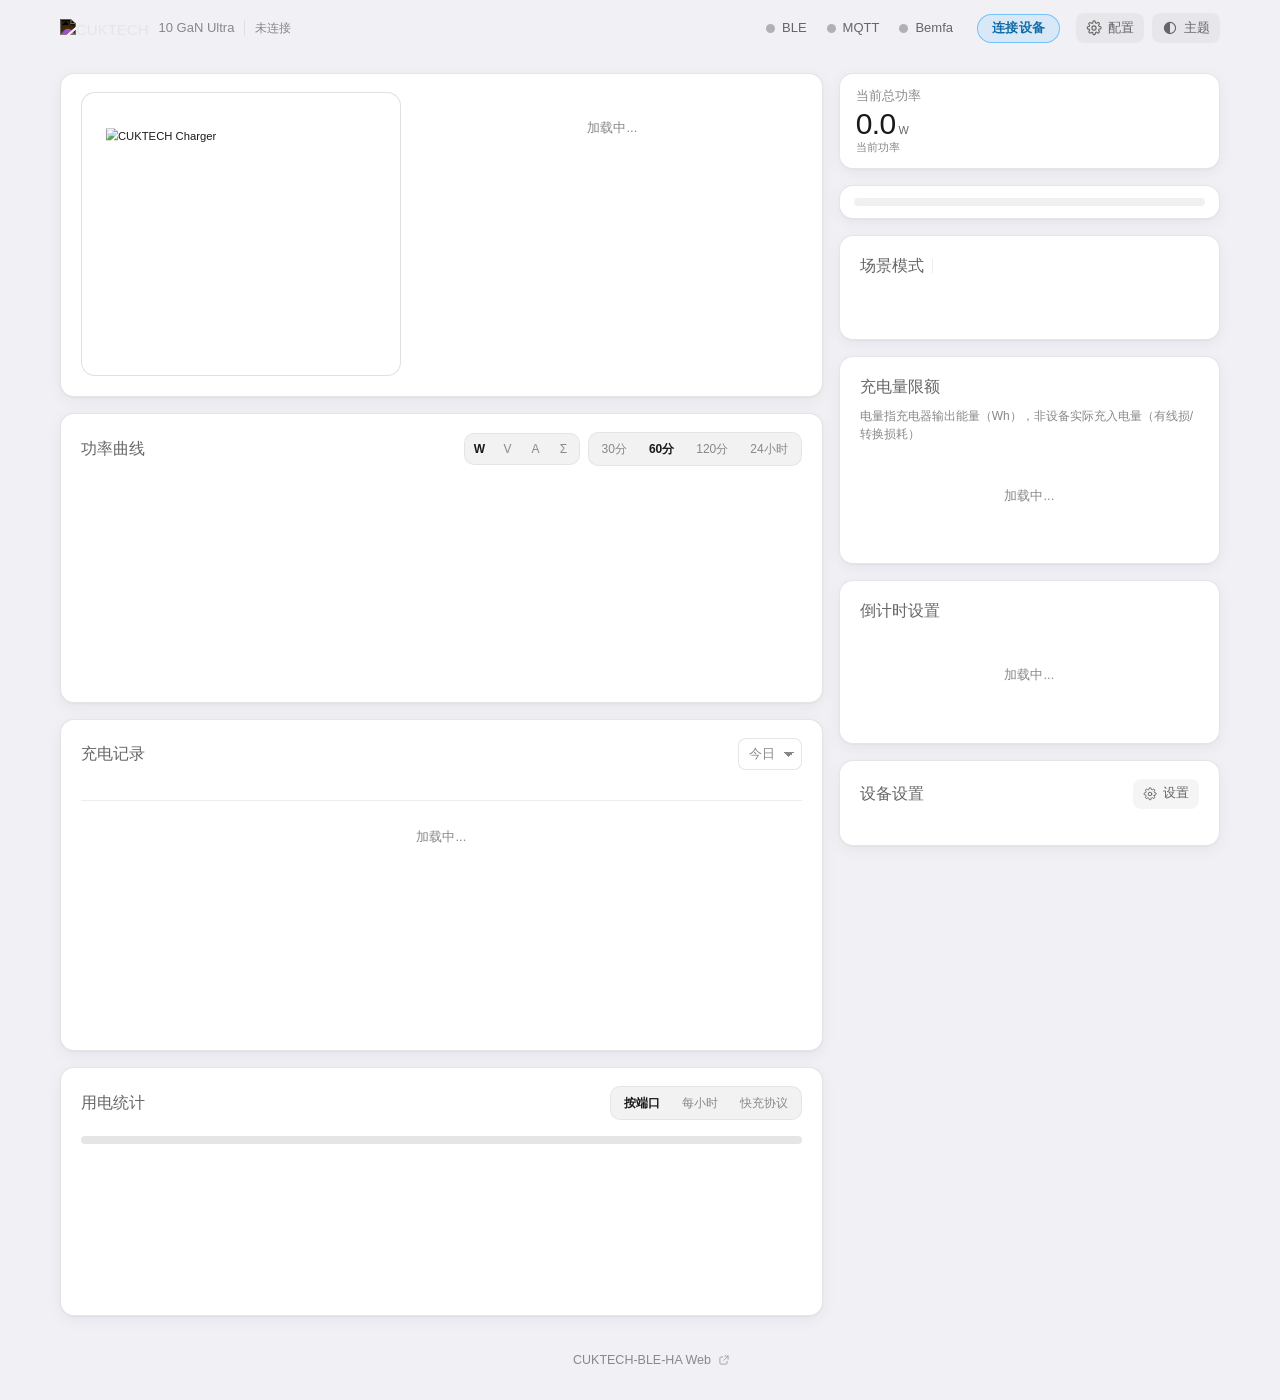
==== android/overlays/web/index.html @ dec81eb2 "安卓独立版完整实现（基于上游 v1.1.1） 安卓 App： - Chaquopy 内嵌同一 Python 引擎 + 原生 GATT 壳（GattBridge/前台服务/开机自启） - sync_en" ====
<!DOCTYPE html>
<html lang="zh-CN">
<head>
    <meta charset="UTF-8">
    <meta name="viewport" content="width=device-width, initial-scale=1.0, viewport-fit=cover">
    <meta name="color-scheme" content="dark light">
    <meta name="theme-color" content="#121215" media="(prefers-color-scheme: dark)">
    <meta name="theme-color" content="#f0f0f5" media="(prefers-color-scheme: light)">
    <title data-i18n="pageTitle.index">CUKTECH 10 GaN Charger Ultra</title>
    <link rel="icon" type="image/x-icon" href="/static/favicon.ico">
    <link rel="preload" href="/static/chart.umd.min.js" as="script">
    <link rel="preload" href="/static/charger.png" as="image">

    <!--
      外观引导（必须在样式表之前执行）
      深浅两套调色板都在 index.css 里，这里只负责尽早给 <html> 打上 data-appearance，
      避免"浅色系统 + 已保存浅色主题"时首屏闪一下深色。
      同时把历史遗留的主题名（deep-blue/ocean/gray）迁移成 system。
    -->
    <script>
    (function () {
        var saved = null;
        try { saved = localStorage.getItem('cuktech-theme'); } catch (e) {}
        if (saved !== 'light' && saved !== 'ha-dark' && saved !== 'system') {
            saved = 'system';
            try { localStorage.setItem('cuktech-theme', 'system'); } catch (e) {}
        }
        var prefersDark = true;
        try {
            prefersDark = !window.matchMedia || window.matchMedia('(prefers-color-scheme: dark)').matches;
        } catch (e) {}
        document.documentElement.setAttribute(
            'data-appearance',
            saved === 'light' ? 'light' : (saved === 'ha-dark' ? 'dark' : (prefersDark ? 'dark' : 'light'))
        );
    })();
    </script>

    <script src="/static/locales/zh-CN.js?v=12"></script>
    <script src="/static/locales/en.js?v=12"></script>
    <script src="/static/i18n.js?v=5"></script>
    <script defer src="/static/chart.umd.min.js"></script>
    <script defer src="/static/charge_history.js?v=8"></script>
    <script defer src="/static/charge_limit.js?v=7"></script>
    <script src="/static/chart-loader.js"></script>
    <script src="/static/chart-config.js"></script>
    <link rel="stylesheet" href="static/index.css?v=12">
</head>
<body>

<!-- ── 图标精灵：全站一套 1.7px 线性图标，粗细与端点一致 ── -->
<svg class="sprite" xmlns="http://www.w3.org/2000/svg" aria-hidden="true" focusable="false">
    <symbol id="i-contrast" viewBox="0 0 24 24"><circle cx="12" cy="12" r="8.4"/><path d="M12 3.6a8.4 8.4 0 0 0 0 16.8Z" fill="currentColor" stroke="none"/></symbol>
    <symbol id="i-list" viewBox="0 0 24 24"><path d="M3.8 7h16.4M3.8 12h16.4M3.8 17h10.4"/></symbol>
    <symbol id="i-github" viewBox="0 0 24 24"><path d="M12 2.2a10 10 0 0 0-3.2 19.5c.5.1.7-.2.7-.5v-1.8c-2.8.6-3.4-1.3-3.4-1.3-.5-1.2-1.1-1.5-1.1-1.5-.9-.6.1-.6.1-.6 1 .1 1.5 1 1.5 1 .9 1.5 2.3 1.1 2.9.8.1-.6.4-1.1.7-1.3-2.2-.3-4.6-1.1-4.6-5 0-1.1.4-2 1-2.7-.1-.3-.4-1.3.1-2.7 0 0 .8-.3 2.7 1a9.4 9.4 0 0 1 5 0c1.9-1.3 2.7-1 2.7-1 .5 1.4.2 2.4.1 2.7.6.7 1 1.6 1 2.7 0 3.9-2.4 4.7-4.6 5 .4.3.7 1 .7 2v2.9c0 .3.2.6.7.5A10 10 0 0 0 12 2.2Z"/></symbol>
    <symbol id="i-external" viewBox="0 0 24 24"><path d="M13.8 4h6.4v6.4"/><path d="M20.2 4 11.6 12.6"/><path d="M18 14.6V18a2.2 2.2 0 0 1-2.2 2.2H6a2.2 2.2 0 0 1-2.2-2.2V8.2A2.2 2.2 0 0 1 6 6h3.5"/></symbol>
    <symbol id="i-cog" viewBox="0 0 24 24"><circle cx="12" cy="12" r="3.1"/><path d="M19.1 14.4a1.5 1.5 0 0 0 .3 1.7l.1.1a1.9 1.9 0 1 1-2.7 2.7l-.1-.1a1.5 1.5 0 0 0-2.6 1.1v.2a1.9 1.9 0 1 1-3.8 0v-.1a1.5 1.5 0 0 0-2.6-1.1l-.1.1a1.9 1.9 0 1 1-2.7-2.7l.1-.1a1.5 1.5 0 0 0-1.1-2.6h-.2a1.9 1.9 0 1 1 0-3.8h.1a1.5 1.5 0 0 0 1.1-2.6l-.1-.1a1.9 1.9 0 1 1 2.7-2.7l.1.1a1.5 1.5 0 0 0 1.7.3h.1a1.5 1.5 0 0 0 .9-1.4v-.2a1.9 1.9 0 1 1 3.8 0v.1a1.5 1.5 0 0 0 2.6 1.1l.1-.1a1.9 1.9 0 1 1 2.7 2.7l-.1.1a1.5 1.5 0 0 0 1.1 2.6h.2a1.9 1.9 0 1 1 0 3.8h-.1a1.5 1.5 0 0 0-1.4.9Z"/></symbol>
</svg>

<div class="app">

    <!-- ════════════ 页头 ════════════ -->
    <header class="topbar" id="topbar">
        <div class="wrap topbar-inner">
            <div class="brand">
                <img class="brand-logo" src="/static/logo_footer.png" alt="CUKTECH">
                <span class="brand-name">10 GaN Ultra</span>
                <span class="tool-sep" aria-hidden="true"></span>
                <span class="fw-chip" id="firmwareVersion" data-i18n="common.disconnected">未连接</span>
            </div>
            <div class="topbar-tools">
                <a class="tool-btn" href="config.html" id="configLink" title="config.html">
                    <svg class="ic" aria-hidden="true"><use href="#i-cog"/></svg>
                    <span data-i18n="index.config">配置</span>
                </a>
                <div class="theme-switcher" id="themeSwitcher">
                    <button class="tool-btn" onclick="toggleThemeMenu()" id="themeBtn" type="button">
                        <svg class="ic" aria-hidden="true"><use href="#i-contrast"/></svg>
                        <span data-i18n="common.theme">主题</span>
                    </button>
                    <div class="theme-menu" id="themeMenu">
                        <div class="theme-option" onclick="setTheme('system')" data-theme="system">
                            <span class="theme-dot" style="background: linear-gradient(135deg, #121215 50%, #f0f0f5 50%);"></span>
                            <span data-i18n="index.themeSystem">跟随系统</span>
                        </div>
                        <div class="theme-option" onclick="setTheme('ha-dark')" data-theme="ha-dark">
                            <span class="theme-dot" style="background: #000;"></span>
                            <span data-i18n="index.themeDark">深色</span>
                        </div>
                        <div class="theme-option" onclick="setTheme('light')" data-theme="light">
                            <span class="theme-dot" style="background: #fff;"></span>
                            <span data-i18n="index.themeLight">浅色</span>
                        </div>
                    </div>
                </div>
            </div>

            <!-- 连接状态 + BLE 操作：从设备卡里挪到页头。它们本来就是整机级操作，
                 贴在吸顶栏上，滚动到任何位置都能看到状态、随手断连 -->
            <div class="topbar-status">
                <!-- 连接状态：米家式"彩色圆点 + 亮文字"，不做彩色胶囊底 -->
                <div class="status-row">
                    <div class="status-badge disconnected" id="statusBadge" tabindex="0">
                        <span class="status-dot"></span>
                        <span>BLE</span>
                    </div>
                    <div class="status-badge disconnected" id="mqttBadge" tabindex="0">
                        <span class="status-dot"></span>
                        <span>MQTT</span>
                    </div>
                    <div class="status-badge disconnected" id="bemfaBadge" tabindex="0">
                        <span class="status-dot"></span>
                        <span>Bemfa</span>
                    </div>
                </div>

                <div class="btn-group">
                    <button class="btn btn-primary" id="bleToggle" onclick="bleToggle()" data-i18n="common.connect">连接设备</button>
                </div>
            </div>
        </div>
    </header>

    <main class="wrap page">
        <div class="page-grid">

            <!-- ── 主列：设备状态 → 端口控制 → 数据与记录 ── -->
            <div class="col-main">

                <!-- 设备 + 端口：合成一张卡（左＝设备面板与总览数值，右＝四个端口） -->
                <section class="card card-top" id="cardTop">
                    <div class="top-main">

                        <div class="device-col">
                    <!-- 设备展示区：整块从 phone.html 移植（360×481 原始尺寸舞台，整体按比例缩放）。
                         孔位与功率光条的位置关系因此与手机端逐像素一致——这两张素材的
                         "环" 是照着 360px 宽的设备图对位的，自己另算百分比一定对不齐。 -->
                    <div class="device-stage">
                        <div class="device-frame">
                            <div class="device-box">
                                <div class="dark-glow-ani" id="darkGlowAni"></div>
                                <img class="unconnected-img show" id="unconnectedImg"
                                     src="/static/plugin_imgs/main_card_ad1204u_unconnected.png" alt="CUKTECH Charger">
                                <div class="device-wrap-inner idle" id="deviceChargerAnim">
                                    <div class="scene-badge-ani" id="sceneBadgeAni">
                                        <img id="sceneBadgeIconAni" src="" alt="">
                                        <span id="sceneBadgeTextAni"></span>
                                    </div>
                                    <img class="device-img" id="deviceImgAni" src="/static/plugin_imgs/main_charger_dark_ad1204_all.png" alt="">
                                    <div class="usb-overlay-ani" id="usbOverlayAni">
                                    <div class="usb-mod-ani" id="usbModC1" style="top:36px">
                                        <div class="usb-pbg" style="top:-2px;left:17px;width:220px;height:36px"><img src="/static/plugin_imgs/main_card_usb_c_rectangle.png" alt="" style="width:220px;height:36px"></div>
                                        <div class="usb-pval" id="usbPvalC1" style="top:4px;left:140px">0W</div>
                                    </div>
                                    <div class="usb-mod-ani" id="usbModC2" style="top:68px">
                                        <div class="usb-pbg" style="top:-2px;left:17px;width:220px;height:36px"><img src="/static/plugin_imgs/main_card_usb_c_rectangle.png" alt="" style="width:220px;height:36px"></div>
                                        <div class="usb-pval" id="usbPvalC2" style="top:4px;left:140px">0W</div>
                                    </div>
                                    <div class="usb-mod-ani" id="usbModC3" style="top:100px">
                                        <div class="usb-pbg" style="top:-2px;left:17px;width:220px;height:36px"><img src="/static/plugin_imgs/main_card_usb_c_rectangle.png" alt="" style="width:220px;height:36px"></div>
                                        <div class="usb-pval" id="usbPvalC3" style="top:4px;left:140px">0W</div>
                                    </div>
                                    <div class="usb-mod-ani" id="usbModA" style="top:133px">
                                        <div class="usb-pbg" style="top:-1.5px;left:12.5px;width:230px;height:40px"><img src="/static/plugin_imgs/main_card_usb_a_rectangle.png" alt="" style="width:230px;height:40px"></div>
                                        <div class="usb-pval" id="usbPvalA" style="top:4px;left:140px">0W</div>
                                    </div>
                                    </div>
                                </div>
                            </div>
                        </div>
                    </div>

                        </div>

                        <div class="ports-col">
                            <div class="port-grid" id="portGrid">
                                <div class="empty-state" data-i18n="common.loading">加载中...</div>
                            </div>

                        </div>

                    </div>
                </section>

                <!-- 功率曲线 -->
                <section class="card" id="cardChart">
                    <div class="card-title">
                        <span data-i18n="index.powerChart">功率曲线</span>
                        <div class="chart-legend" id="chartLegend"></div>
                        <!-- 指标切换：只换同一份 /api/chart 数据里的序列，不额外请求。
                             标签用 W/V/A 而不是"功率/电压/电流"：三个中文标签会把标题行挤到换行
                             （1024–1199px 本来就已经要折行），完整名称放进 title 提示。 -->
                        <div class="card-tools">
                            <div class="segmented compact" role="group" id="chartMetricGroup">
                                <button class="time-btn active" data-metric="power" onclick="setChartMetric('power')"
                                        data-i18n-title="index.metricPower" title="功率">W</button>
                                <button class="time-btn" data-metric="voltage" onclick="setChartMetric('voltage')"
                                        data-i18n-title="index.metricVoltage" title="电压">V</button>
                                <button class="time-btn" data-metric="current" onclick="setChartMetric('current')"
                                        data-i18n-title="index.metricCurrent" title="电流">A</button>
                                <!-- 「总」= 只看总功率曲线：堆叠模式下总功率就是栈顶（顶边由最上面那个
                                     端口画），想单独看这条线的走势就切到这里，不与任何端口线重合 -->
                                <button class="time-btn" data-metric="total" onclick="setChartMetric('total')"
                                        data-i18n-title="index.metricTotal" title="总功率">&Sigma;</button>
                            </div>
                            <div class="segmented" role="group">
                                <button class="time-btn" data-minutes="30" onclick="setTimeRange(30)" data-i18n="index.range30">30分</button>
                                <button class="time-btn active" data-minutes="60" onclick="setTimeRange(60)" data-i18n="index.range60">60分</button>
                                <button class="time-btn" data-minutes="120" onclick="setTimeRange(120)" data-i18n="index.range120">120分</button>
                                <button class="time-btn" data-minutes="1440" onclick="setTimeRange(1440)" data-i18n="index.range1440">24小时</button>
                            </div>
                        </div>
                    </div>
                    <div class="chart-container"><canvas id="powerChart" role="img"
                         data-i18n-aria-label="index.chartAria" aria-label="功率曲线图"></canvas></div>
                </section>

                <!-- 充电记录 -->
                <section class="card" id="cardHistory">
                    <div class="card-title">
                        <span data-i18n="index.chargeHistory">充电记录</span>
                        <div class="card-tools">
                            <select class="mini-select" id="chargePeriod" onchange="startChargeHistoryAutoRefresh('chargeSessionList','chargeStats',this.value,15000,4); refreshEnergyCard(this.value)">
                                <option value="today" data-i18n="charge.today">今日</option>
                                <option value="yesterday" data-i18n="charge.yesterday">昨日</option>
                                <option value="week" data-i18n="charge.week">本周</option>
                                <option value="month" data-i18n="charge.month">本月</option>
                                <option value="all" data-i18n="charge.all">全部</option>
                            </select>
                        </div>
                    </div>
                    <div class="charge-stats" id="chargeStats"></div>
                    <div class="session-list" id="chargeSessionList">
                        <div class="empty-state" data-i18n="common.loading">加载中...</div>
                    </div>

                    <!-- 会话详情：以浮层展开（内联展开会把主列撑高、右栏空出一大块） -->
                    <div class="session-detail" id="sessionDetail" style="display:none;">
                      <div class="sd-sheet" role="dialog" aria-modal="true">
                        <div class="sd-head">
                            <span class="sd-title" id="sdTitle"></span>
                            <span class="sd-duration" id="sdDuration"></span>
                            <div class="sd-accuracy">
                                <span data-i18n="charge.accuracy">精度</span>
                                <select class="mini-select" onchange="setDownsample(this.value)">
                                    <option value="0" data-i18n="charge.allPoints">全部</option>
                                    <option value="100" data-i18n="charge.points100">100点</option>
                                    <option value="200" data-i18n="charge.points200">200点</option>
                                    <option value="300" selected data-i18n="charge.points300">300点</option>
                                    <option value="600" data-i18n="charge.points600">600点</option>
                                </select>
                            </div>
                            <!-- 导出的是"这一次会话"的采样点（/api/sessions/{id}/export），
                                 不是按端口导时间窗——那样的 CSV 里混着会话之间的空载片段 -->
                            <button class="btn btn-quiet sd-export" type="button" onclick="exportSessionCsv()" data-i18n="charge.export">导出 CSV</button>
                        </div>
                        <div class="sd-chart"><canvas id="sessionChart"></canvas></div>
                        <div class="sd-metrics">
                            <div class="sd-metric"><div class="sd-value" id="sdEnergy">0</div><div class="sd-label" data-i18n="charge.energyUnit">电量 Wh</div></div>
                            <div class="sd-metric"><div class="sd-value" id="sdAvgP">0</div><div class="sd-label" data-i18n="charge.avgPowerUnit">均功率 W</div></div>
                            <div class="sd-metric"><div class="sd-value" id="sdPeakP">0</div><div class="sd-label" data-i18n="charge.peakPowerUnit">峰功率 W</div></div>
                            <div class="sd-metric"><div class="sd-value" id="sdAvgV">0</div><div class="sd-label" data-i18n="charge.avgVoltageUnit">均电压 V</div></div>
                            <div class="sd-metric"><div class="sd-value" id="sdAvgI">0</div><div class="sd-label" data-i18n="charge.avgCurrentUnit">均电流 A</div></div>
                            <div class="sd-metric sd-action">
                                <button class="btn btn-quiet" onclick="closeSessionDetail()" data-i18n="common.close">关闭</button>
                            </div>
                        </div>
                      </div>
                    </div>
                </section>

                <!-- 用电统计：同一份"周期"口径下的三个视图。
                     为什么合成一张卡而不是三张：① 三者共用周期与合计值，拆开会出现三个
                     各自为政的周期下拉；② 左栏需要一张"内容够密"的卡把高度补到与右栏齐平，
                     三个 tab 共用一个卡框，高度只算一次。 -->
                <section class="card" id="cardEnergy">
                    <div class="card-title">
                        <span data-i18n="energy.title">用电统计</span>
                        <span class="card-hint" id="energyTotal"></span>
                        <div class="segmented" role="group" id="energyTabs">
                            <button class="time-btn active" data-energy-tab="ports" onclick="setEnergyTab('ports')"
                                    data-i18n="energy.tabPorts">按端口</button>
                            <button class="time-btn" data-energy-tab="hourly" onclick="setEnergyTab('hourly')"
                                    data-i18n="energy.tabHourly">每小时</button>
                            <button class="time-btn" data-energy-tab="protocols" onclick="setEnergyTab('protocols')"
                                    data-i18n="energy.tabProtocols">快充协议</button>
                        </div>
                    </div>

                    <div class="energy-pane is-active" data-energy-pane="ports">
                        <div class="energy-bar" id="energyPortBar"></div>
                        <div class="energy-rows" id="energyPortRows"></div>
                    </div>

                    <div class="energy-pane" data-energy-pane="hourly">
                        <div class="energy-chart"><canvas id="hourlyChart" role="img"
                             data-i18n-aria-label="energy.hourlyAria" aria-label="近 24 小时每小时用电量"></canvas></div>
                    </div>

                    <div class="energy-pane" data-energy-pane="protocols">
                        <div class="energy-bar" id="energyProtoBar"></div>
                        <div class="energy-rows" id="energyProtoRows"></div>
                    </div>
                </section>

            </div>

            <!-- ── 侧列：总功率 / 场景 / 限额 / 倒计时 / 杂项设置 ── -->
            <div class="col-side">

                <!-- 当前总功率 + 功率占比条（phone.html rate-card 同款） -->
                <section class="card card-rate" id="cardRate">
                    <div class="rate-left">
                        <div class="rate-title" data-i18n="phone.totalPowerTitle">当前总功率</div>
                        <div class="rate-value-row">
                            <span class="rate-number" id="totalPower">0.0</span>
                            <span class="rate-unit">W</span>
                        </div>
                        <div class="rate-label" data-i18n="phone.currentPower">当前功率</div>
                    </div>
                    <div class="mini-chart" id="miniChart" aria-hidden="true"></div>
                </section>

                <!-- 端口功率占比：phone.html 的 powerDist（一条堆叠条 + 四色标签行） -->
                <!-- 端口功率占比：只有条 + 标签行，尽量矮 -->
                <section class="card card-share" id="cardPortShare">
                    <div id="powerDist" aria-hidden="true"></div>
                    <div id="powerDistText"></div>
                </section>

                <!-- 场景模式：图标按钮那一排，切换整机的输出策略 -->
                <section class="card" id="cardScene">
                    <div class="card-title">
                        <span data-i18n="settings.sceneMode">场景模式</span>
                        <span class="scene-sep" aria-hidden="true"></span>
                        <span class="scene-current" id="sceneCurrent"></span>
                    </div>
                    <div class="scene-grid" id="sceneGrid"></div>
                    <div class="scene-desc" id="sceneDesc"></div>
                </section>

                <!-- 充电量限额（端口卡组：一次显示一个端口） -->
                <section class="card" id="cardLimit">
                    <div class="card-title"><span data-i18n="chargeLimit.title">充电量限额</span></div>
                    <div class="card-note" data-i18n="chargeLimit.hint">电量指充电器输出能量（Wh），非设备实际充入电量（有线损/转换损耗）</div>
                    <div class="charge-limit-grid" id="chargeLimitGrid">
                        <div class="empty-state" data-i18n="common.loading">加载中...</div>
                    </div>
                </section>

                <!-- 倒计时设置（端口卡组） -->
                <section class="card" id="cardCountdown">
                    <div class="card-title"><span data-i18n="countdown.title">倒计时设置</span></div>
                    <div class="countdown-grid" id="countdownGrid">
                        <div class="empty-state" data-i18n="common.loading">加载中...</div>
                    </div>
                </section>

                <!-- 设备设置 -->
                <section class="card" id="cardSettings">
                    <div class="card-title">
                        <span data-i18n="index.deviceSettings">设备设置</span>
                        <button class="tool-btn settings-open" id="settingsOpen" type="button" onclick="openSettingsModal()">
                            <svg class="ic" aria-hidden="true"><use href="#i-cog"/></svg>
                            <span data-i18n="index.settingsOpen">设置</span>
                        </button>
                    </div>
                </section>

            </div>
        </div>
    </main>

    <!-- ════════════ 页脚 ════════════ -->
    <footer class="footer">
        <div class="wrap footer-inner">
            <a class="footer-link" href="https://github.com/kairui1108/cuktech-ble-server" target="_blank" rel="noopener">
                <svg class="ic" aria-hidden="true"><use href="#i-github"/></svg>
                <span>CUKTECH-BLE-HA Web</span>
                <svg class="ic ic-sm" aria-hidden="true"><use href="#i-external"/></svg>
            </a>
        </div>
    </footer>
</div>

<!-- 状态徽标的悬浮详情：fixed 定位，必须留在 body 下（带 backdrop-filter 的祖先会成为固定定位的包含块） -->
<div id="qualityTooltip" class="quality-tooltip" style="display:none;"></div>
<div id="mqttTooltip" class="quality-tooltip" style="display:none;"></div>
<div id="bemfaTooltip" class="quality-tooltip" style="display:none;"></div>

<!-- 设备设置弹窗：配置项平时不占右栏高度，点"设置"时才弹出 -->
<div class="settings-overlay" id="settingsModal">
    <div class="modal" role="dialog" aria-modal="true">
        <div class="modal-header">
            <span class="modal-title" data-i18n="index.deviceSettings">设备设置</span>
            <button class="modal-close" onclick="closeSettingsModal()" type="button" aria-label="close">&times;</button>
        </div>
        <div class="settings-grid" id="settingsGrid">
            <div class="empty-state" data-i18n="common.loading">加载中...</div>
        </div>
    </div>
</div>

<!-- 端口详情弹窗 -->
<div class="modal-overlay" id="portModal">
    <div class="modal">
        <div class="modal-header">
            <span class="modal-title" id="modalTitle" data-i18n="modal.portDetail" data-i18n-params='{"port":"C1"}'>C1 端口详情</span>
            <button class="modal-close" onclick="closeModal()" type="button" aria-label="close">&times;</button>
        </div>
        <div class="modal-stats">
            <div class="power-item"><div class="power-value" id="modalVoltage">0.0</div><div class="power-label" data-i18n="modal.voltage">电压 (V)</div></div>
            <div class="power-item"><div class="power-value success" id="modalCurrent">0.0</div><div class="power-label" data-i18n="modal.current">电流 (A)</div></div>
            <div class="power-item"><div class="power-value warning" id="modalPower">0.0</div><div class="power-label" data-i18n="modal.power">功率 (W)</div></div>
            <div class="power-item"><div class="power-value" id="modalProtocol">idle</div><div class="power-label" data-i18n="modal.protocol">实时充电协议</div></div>
        </div>
        <div class="modal-toolbar">
            <button class="time-btn" id="modalRealTimeBtn" onclick="toggleModalRealTime()" data-i18n="modal.realtime">⚡ 实时</button>
        </div>
        <div class="modal-chart-container"><canvas id="modalChart"></canvas></div>
        <div class="modal-protocols" id="modalProtocols"></div>
    </div>
</div>

<script>
// 设备设置浮层：配置行平时不占右栏高度，点"设置"弹出
(function () {
    var modal = document.getElementById('settingsModal');
    if (!modal) return;
    function open() { modal.classList.add('is-open'); }
    function close() { modal.classList.remove('is-open'); }
    window.openSettingsModal = open;
    window.closeSettingsModal = close;
    modal.addEventListener('click', function (e) { if (e.target === modal) close(); });
    document.addEventListener('keydown', function (e) {
        if (e.key === 'Escape' && modal.classList.contains('is-open')) close();
    });
})();
</script>

<script>
// 页头滚动后加深底色并补一条发丝线（米家导航栏本身不动，这里只是多一层黏顶过渡）
(function () {
    var bar = document.getElementById('topbar');
    if (!bar) return;
    var ticking = false;
    function sync() {
        bar.classList.toggle('is-scrolled', window.scrollY > 6);
        ticking = false;
    }
    window.addEventListener('scroll', function () {
        if (!ticking) { ticking = true; window.requestAnimationFrame(sync); }
    }, { passive: true });
    sync();
})();
</script>

<script>
/*
 * 端口卡组（堆叠卡）：限额与倒计时各自一沓。
 *
 * 为什么桌面端也要堆叠：四个端口的限额/倒计时是同构表单，平铺会把侧栏拉得极长，
 * 而"一次只调一个口"才是真实用法。这里沿用 phone.html 的限额卡组交互
 * （--depth 逐层下移 + 收窄、翻页/指示点），只是把渲染留给了 app.js /
 * charge_limit.js——所以用 MutationObserver 在它们重建 DOM 后重新铺一次。
 *
 * 指示点同时兼作状态灯（米家的编码方式，不靠颜色也能分辨）：
 *   空心 = 该口未设置；实心（端口色）= 已设置；实心警示色 = 限额已触发关断；
 *   当前项拉长成胶囊 = 现在看的是这个口。
 *
 * 手势阈值直接复用 charge_limit.js 的 swipeDecision（手机端同一套判定）。
 */
(function () {
    var PEEK = 11;          // 每层露出的底边高度（px）：太小就看不出一沓卡的感觉
    var NARROW = 9;         // 每层收窄（px）
    var FLY_MS = 300;       // 翻出去的时长，要和 CSS 的 --dur-slow 对齐
    var DOT_POLL_MS = 2000; // 状态灯轮询：限额每 5s 刷新、倒计时随 SSE 变，都不改子节点

    function portKeyOf(el) {
        var p = el.querySelector('.countdown-port');
        if (!p) return '';
        var keys = ['c1', 'c2', 'c3', 'a'];
        for (var i = 0; i < keys.length; i++) {
            if (p.classList.contains(keys[i])) return keys[i];
        }
        return '';
    }

    // 0 = 未设置 / 1 = 已设置 / 2 = 已触发关断
    function dotState(el, kind) {
        var key = portKeyOf(el);
        if (!key) return 0;
        if (kind === 'limit') {
            if (typeof ChargeLimit === 'undefined' || !ChargeLimit.entryFor) return 0;
            var e = ChargeLimit.entryFor(key);
            if (e && e.fired) return 2;
            return (e && e.wh > 0) ? 1 : 0;
        }
        // 倒计时没有独立的全局状态，卡片右上角那行状态文字就是当前值（未设置时是
        // i18n 的 notSet 文案）。用同一个 i18n 运行时取文案来比对，切语言不会误判。
        // i18n 运行时缺失时直接视为未设置：页面本来就没法正常渲染，不该依赖硬编码文案。
        var st = el.querySelector('.countdown-current');
        if (!st || typeof I18N === 'undefined' || !I18N.t) return 0;
        return String(st.textContent).trim() === String(I18N.t('common.notSet')).trim() ? 0 : 1;
    }

    function initDeck(gridId, kind) {
        var grid = document.getElementById(gridId);
        if (!grid) return;
        var host = grid.closest('.card') || grid.parentNode;
        var dots = host.querySelector('.deck-dots[data-deck="' + gridId + '"]');
        if (!dots) {
            dots = document.createElement('div');
            dots.className = 'deck-dots';
            dots.setAttribute('data-deck', gridId);
            host.appendChild(dots);
        }

        var index = 0;
        var drag = null;
        var suppressClick = false;

        function cards() {
            var out = [];
            for (var i = 0; i < grid.children.length; i++) {
                var el = grid.children[i];
                if (el.nodeType === 1 && !el.classList.contains('empty-state')) out.push(el);
            }
            return out;
        }

        // 指示点：只在数量或 class 变化时写 DOM（否则每 2s 重建会打断 hover/点击）
        function syncDots(list) {
            var n = list.length;
            if (dots.children.length !== n) {
                var html = '';
                for (var k = 0; k < n; k++) {
                    html += '<button type="button" class="deck-dot" data-i="' + k + '"></button>';
                }
                dots.innerHTML = html;
            }
            for (var k = 0; k < n; k++) {
                var b = dots.children[k];
                var key = portKeyOf(list[k]);
                var st = dotState(list[k], kind);
                var cls = 'deck-dot' + (key ? ' ' + key : '') + (k === index ? ' is-current' : '');
                if (st === 1) cls += ' is-set';
                if (st === 2) cls += ' is-fired';
                if (b.className !== cls) b.className = cls;
                b.setAttribute('aria-label', (key ? key.toUpperCase() + ' · ' : '') + (k + 1) + '/' + n);
                b.setAttribute('aria-current', k === index ? 'true' : 'false');
            }
        }

        function paint() {
            var list = cards();
            var n = list.length;
            if (!n) {
                grid.classList.remove('deck');
                grid.style.paddingBottom = '';
                dots.innerHTML = '';
                return;
            }
            if (index >= n) index = index % n;
            if (index < 0) index = n - 1;

            grid.classList.add('deck');
            grid.style.setProperty('--deck-peek', PEEK + 'px');
            grid.style.setProperty('--deck-narrow', NARROW + 'px');
            // 给下层露出的边缘留出空间，+6 是余量（不然最深那张的底边会被裁掉）
            grid.style.paddingBottom = ((n - 1) * PEEK + 6) + 'px';

            for (var i = 0; i < n; i++) {
                var el = list[i];
                var depth = (i - index + n) % n;
                el.style.setProperty('--depth', String(depth));
                el.style.zIndex = String(20 - depth);
                el.classList.toggle('is-top', depth === 0);
                // 静止的卡一律只由 CSS（--depth）定位：清掉跟手/飞出时留下的内联值，
                // 否则被打断的那张会停在容器外被裁掉，看起来就是"牌堆塌了"
                if (!(drag && drag.el === el)) {
                    el.style.transform = '';
                    el.style.opacity = '';
                }
                // 下层卡只露一条边，键盘/读屏不该停在看不见的控件上
                if ('inert' in el) el.inert = depth !== 0;
            }
            syncDots(list);
        }

        // 把栈顶那张朝 dir 方向推出去，动画结束后再无声地归位到栈底。
        // 归位必须关掉过渡：不然它会"从屏幕外滑回牌堆"，比不做动画更费解。
        function flyOut(el, dir) {
            var w = el.offsetWidth || 320;
            el.style.transition = 'transform ' + FLY_MS + 'ms cubic-bezier(0.22, 0.61, 0.36, 1), opacity ' + FLY_MS + 'ms';
            el.style.transform = 'translate(' + (dir * (w + 48)) + 'px, 0)';
            el.style.opacity = '0';
            setTimeout(function () {
                // 归位永远要执行；万一用户此刻正拖着这张，就按当前拖拽量还原，
                // 而不是跳过（跳过会让它带着飞出位移留在容器外，等于凭空少一张卡）
                var dragging = drag && drag.el === el && drag.moved;
                el.style.transition = 'none';
                el.style.transform = dragging ? 'translate(' + drag.dx + 'px, 0)' : '';
                el.style.opacity = dragging ? String(Math.max(0.35, 1 - Math.abs(drag.dx) / 420)) : '';
                void el.offsetWidth;                  // 强制回流，让归位不进过渡
                el.style.transition = '';
            }, FLY_MS + 20);
        }

        // 唯一的翻页入口：指示点、点击露出的边、手势都走这里，保证栈序与动画一致
        function goTo(next, flyDir) {
            var list = cards();
            var n = list.length;
            if (!n) return;
            next = ((next % n) + n) % n;
            if (next === index) return;
            var old = list[index];
            var outX = (flyDir === 1 || flyDir === -1) ? flyDir : (next > index ? -1 : 1);
            index = next;
            paint();
            if (old && old !== list[index]) flyOut(old, outX);
        }

        dots.addEventListener('click', function (e) {
            var b = e.target && e.target.closest ? e.target.closest('.deck-dot') : null;
            if (!b) return;
            var i = parseInt(b.getAttribute('data-i'), 10);
            if (isNaN(i)) return;
            goTo(i);
        });

        // 点露出的那条边 = 把它翻上来（支持 inert 的浏览器里下层收不到指针事件，
        // 那里就靠拖拽和指示点，与 phone.html 一致）
        grid.addEventListener('click', function (e) {
            if (suppressClick) {
                suppressClick = false;
                e.stopPropagation();
                if (e.preventDefault) e.preventDefault();
                return;
            }
            var el = e.target && e.target.closest
                ? e.target.closest('.charge-limit-item, .countdown-item') : null;
            if (!el || el.classList.contains('is-top')) return;
            var i = cards().indexOf(el);
            if (i < 0) return;
            e.stopPropagation();
            goTo(i);
        }, true);

        grid.addEventListener('pointerdown', function (e) {
            if (!grid.classList.contains('deck')) return;
            var tag = e.target && e.target.tagName ? String(e.target.tagName).toUpperCase() : '';
            if (tag === 'INPUT' || tag === 'SELECT' || tag === 'OPTION') return;
            drag = { id: e.pointerId, x: e.clientX, y: e.clientY, dx: 0, moved: false, el: cards()[index] || null };
        });

        grid.addEventListener('pointermove', function (e) {
            if (!drag || e.pointerId !== drag.id || !drag.el) return;
            var dx = e.clientX - drag.x;
            var dy = e.clientY - drag.y;
            if (!drag.moved) {
                if (Math.abs(dx) < 8) return;
                // 纵向为主的手势交还页面滚动
                if (Math.abs(dx) <= Math.abs(dy)) { drag = null; return; }
                drag.moved = true;
                drag.el.style.transition = 'none';
                try { grid.setPointerCapture(e.pointerId); } catch (err) { /* 指针已失效，忽略 */ }
            }
            drag.dx = dx;
            drag.el.style.transform =
                'translate(' + dx + 'px, calc(var(--depth, 0) * var(--deck-peek, 11px)))';
            drag.el.style.opacity = String(Math.max(0.35, 1 - Math.abs(dx) / 420));
        });

        function endDrag(e) {
            var d = drag;
            if (!d || e.pointerId !== d.id) return;
            drag = null;
            if (!d.moved || !d.el) return;   // 只是点了下按钮，交给原生 click
            suppressClick = true;
            setTimeout(function () { suppressClick = false; }, 400);
            var el = d.el;
            // 跟手期间写的是内联 transform，必须交还给 CSS（位置由 --depth 决定）：
            // 否则这张卡会带着横移量留在原地，看起来就是"歪在半路 + 内容被裁"
            el.style.transition = '';
            el.style.opacity = '';
            el.style.transform = '';
            var dir = (e.type === 'pointercancel' || typeof ChargeLimit === 'undefined')
                ? 0
                : ChargeLimit.swipeDecision(d.dx, el.offsetWidth || 320);
            if (dir) goTo(index + dir, -dir);   // 往划走的方向飞出去
            else paint();                       // 没过阈值：由 CSS 过渡带回栈顶
        }
        grid.addEventListener('pointerup', endDrag);
        grid.addEventListener('pointercancel', endDrag);

        // app.js / charge_limit.js 会整段重建 innerHTML（首次渲染、切语言、轮询），
        // 重建后必须重新铺栈序
        var mo = new MutationObserver(function () { setTimeout(paint, 0); });
        mo.observe(grid, { childList: true });

        setInterval(function () { syncDots(cards()); }, DOT_POLL_MS);
        paint();
    }

    initDeck('chargeLimitGrid', 'limit');
    initDeck('countdownGrid', 'countdown');
})();

/*
 * 会话详情浮层。
 * charge_history.js 只切 #sessionDetail 的 style.display，样式由 CSS 决定；
 * 这里把 display 的变化同步成一个类。为什么不做内联展开：会话详情比其余卡片高
 * 300px 以上，展开会把主列顶长、右栏底下空出一大块，整页就不齐了。
 */
(function () {
    var detail = document.getElementById('sessionDetail');
    if (!detail) return;

    function sync() {
        var open = detail.style.display !== 'none';
        if (open === detail.classList.contains('is-open')) return;
        detail.classList.toggle('is-open', open);
        if (open) {
            // 图表是在浮层可见之前创建的，可能按 0 尺寸量过一遍：下一帧请它重新量
            window.requestAnimationFrame(function () {
                window.dispatchEvent(new Event('resize'));
            });
        }
    }
    new MutationObserver(sync).observe(detail, { attributes: true, attributeFilter: ['style'] });
    sync();

    var close = function () {
        if (typeof closeSessionDetail === 'function') closeSessionDetail();
    };
    detail.addEventListener('click', function (e) { if (e.target === detail) close(); });
    document.addEventListener('keydown', function (e) {
        if (e.key === 'Escape' && detail.classList.contains('is-open')) close();
    });
})();

</script>

<script defer src="/static/app.js?v=10"></script>
</body>
</html>
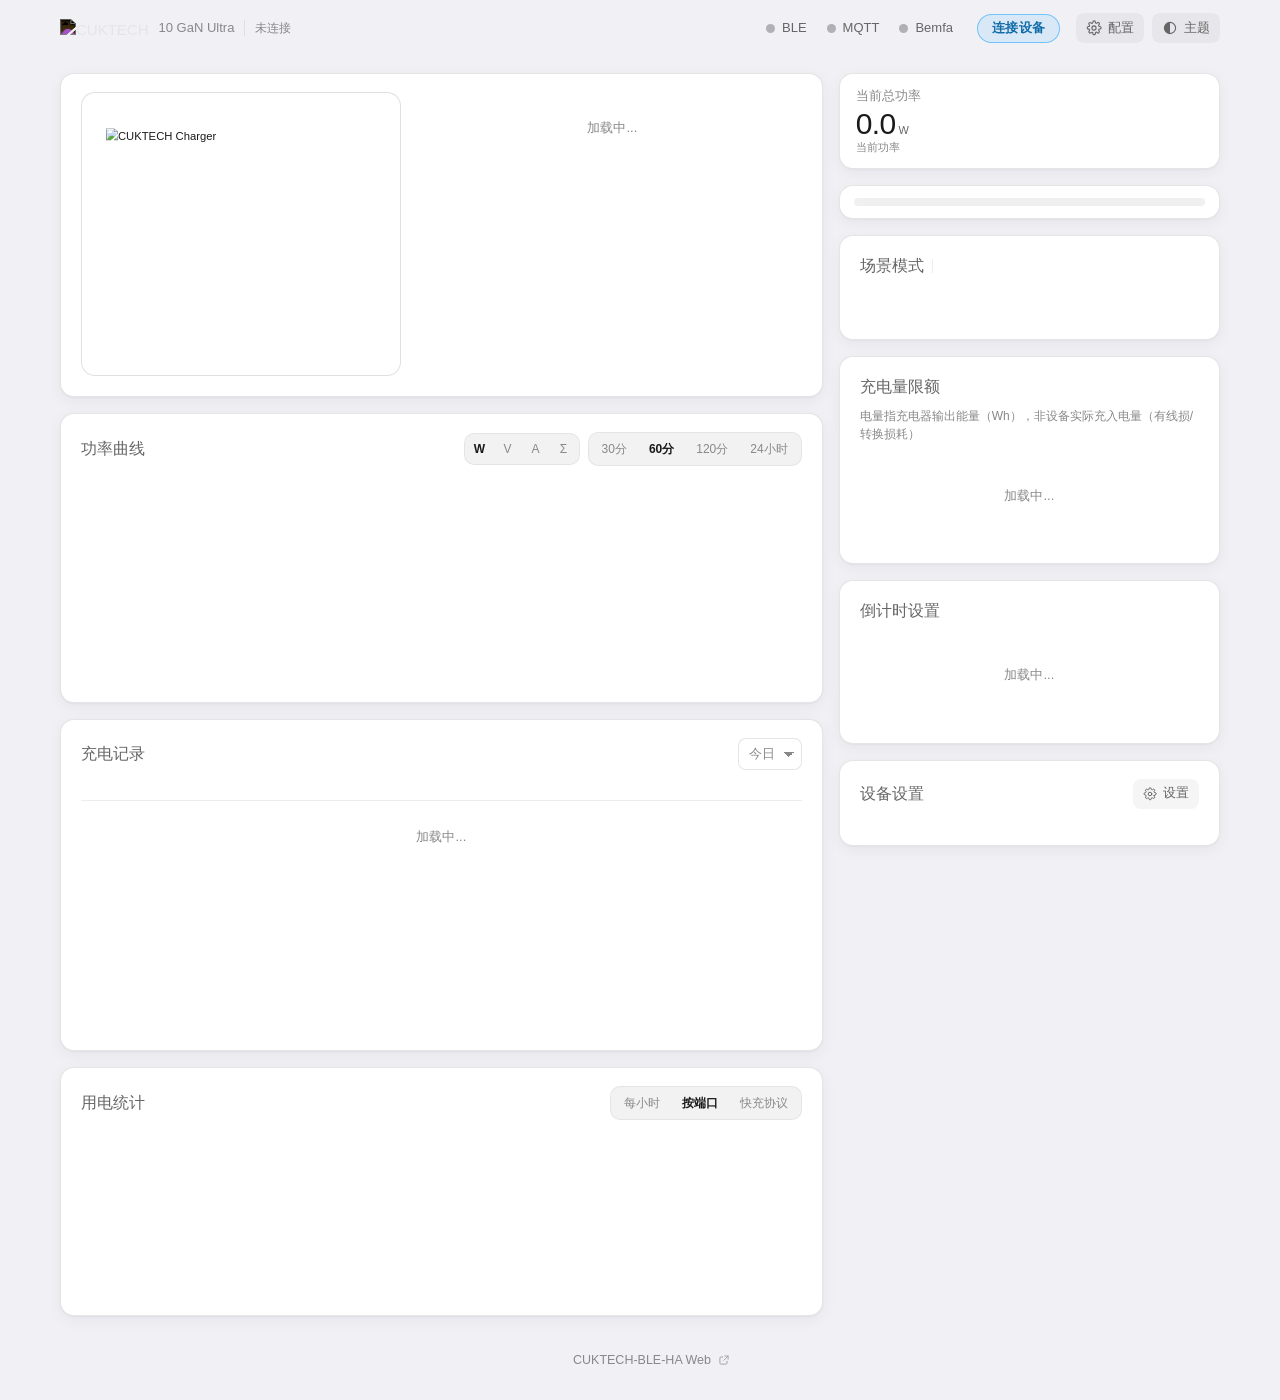
==== commit 95e8a802: "Merge upstream v1.1.2 into dev, preserving Android customizations Merge kairui1108/cuktech-ble-serve" ====
--- a/android/overlays/web/index.html
+++ b/android/overlays/web/index.html
@@ -36,15 +36,15 @@
     })();
     </script>
 
-    <script src="/static/locales/zh-CN.js?v=12"></script>
-    <script src="/static/locales/en.js?v=12"></script>
+    <script src="/static/locales/zh-CN.js?v=20261008"></script>
+    <script src="/static/locales/en.js?v=20261008"></script>
     <script src="/static/i18n.js?v=5"></script>
     <script defer src="/static/chart.umd.min.js"></script>
-    <script defer src="/static/charge_history.js?v=8"></script>
-    <script defer src="/static/charge_limit.js?v=7"></script>
+    <script defer src="/static/charge_history.js?v=20261008"></script>
+    <script defer src="/static/charge_limit.js?v=20261008"></script>
     <script src="/static/chart-loader.js"></script>
     <script src="/static/chart-config.js"></script>
-    <link rel="stylesheet" href="static/index.css?v=12">
+    <link rel="stylesheet" href="static/index.css?v=20261008">
 </head>
 <body>
 
@@ -240,7 +240,7 @@
                         <div class="sd-head">
                             <span class="sd-title" id="sdTitle"></span>
                             <span class="sd-duration" id="sdDuration"></span>
-                            <div class="sd-accuracy">
+                            <div class="sd-accuracy sd-curve-only">
                                 <span data-i18n="charge.accuracy">精度</span>
                                 <select class="mini-select" onchange="setDownsample(this.value)">
                                     <option value="0" data-i18n="charge.allPoints">全部</option>
@@ -252,7 +252,7 @@
                             </div>
                             <!-- 导出的是"这一次会话"的采样点（/api/sessions/{id}/export），
                                  不是按端口导时间窗——那样的 CSV 里混着会话之间的空载片段 -->
-                            <button class="btn btn-quiet sd-export" type="button" onclick="exportSessionCsv()" data-i18n="charge.export">导出 CSV</button>
+                            <button class="btn btn-quiet sd-export sd-curve-only" type="button" onclick="exportSessionCsv()" data-i18n="charge.export">导出 CSV</button>
                         </div>
                         <div class="sd-chart"><canvas id="sessionChart"></canvas></div>
                         <div class="sd-metrics">
@@ -278,17 +278,19 @@
                         <span data-i18n="energy.title">用电统计</span>
                         <span class="card-hint" id="energyTotal"></span>
                         <div class="segmented" role="group" id="energyTabs">
+                            <button class="time-btn" data-energy-tab="hourly" onclick="setEnergyTab('hourly')"
+                                    data-i18n="energy.tabHourly">每小时</button>
                             <button class="time-btn active" data-energy-tab="ports" onclick="setEnergyTab('ports')"
                                     data-i18n="energy.tabPorts">按端口</button>
-                            <button class="time-btn" data-energy-tab="hourly" onclick="setEnergyTab('hourly')"
-                                    data-i18n="energy.tabHourly">每小时</button>
                             <button class="time-btn" data-energy-tab="protocols" onclick="setEnergyTab('protocols')"
                                     data-i18n="energy.tabProtocols">快充协议</button>
                         </div>
                     </div>
 
-                    <div class="energy-pane is-active" data-energy-pane="ports">
-                        <div class="energy-bar" id="energyPortBar"></div>
+                    <div class="energy-pane energy-pane--ring is-active" data-energy-pane="ports">
+                        <!-- 环只承担占比这一件事，数值与名称由右侧图例承载；
+                             所以环对读屏器是装饰（aria-hidden），信息不靠颜色单独传达。 -->
+                        <div class="energy-ring" id="energyPortRing" aria-hidden="true"></div>
                         <div class="energy-rows" id="energyPortRows"></div>
                     </div>
 
@@ -297,8 +299,8 @@
                              data-i18n-aria-label="energy.hourlyAria" aria-label="近 24 小时每小时用电量"></canvas></div>
                     </div>
 
-                    <div class="energy-pane" data-energy-pane="protocols">
-                        <div class="energy-bar" id="energyProtoBar"></div>
+                    <div class="energy-pane energy-pane--ring" data-energy-pane="protocols">
+                        <div class="energy-ring" id="energyProtoRing" aria-hidden="true"></div>
                         <div class="energy-rows" id="energyProtoRows"></div>
                     </div>
                 </section>
@@ -491,10 +493,11 @@
         var key = portKeyOf(el);
         if (!key) return 0;
         if (kind === 'limit') {
-            if (typeof ChargeLimit === 'undefined' || !ChargeLimit.entryFor) return 0;
-            var e = ChargeLimit.entryFor(key);
-            if (e && e.fired) return 2;
-            return (e && e.wh > 0) ? 1 : 0;
+            // 状态点反映"这一口是否配了自动断电"：能量限额或充满即停任意一个都算，
+            // 触发过（限额断过 / 充满断过）就用警示色。判定与限额卡共用同一份实现。
+            if (typeof ChargeLimit === 'undefined' || !ChargeLimit.isArmed) return 0;
+            if (ChargeLimit.isFired(key)) return 2;
+            return ChargeLimit.isArmed(key) ? 1 : 0;
         }
         // 倒计时没有独立的全局状态，卡片右上角那行状态文字就是当前值（未设置时是
         // i18n 的 notSet 文案）。用同一个 i18n 运行时取文案来比对，切语言不会误判。
@@ -742,6 +745,6 @@
 
 </script>
 
-<script defer src="/static/app.js?v=10"></script>
+<script defer src="/static/app.js?v=20261008"></script>
 </body>
 </html>
